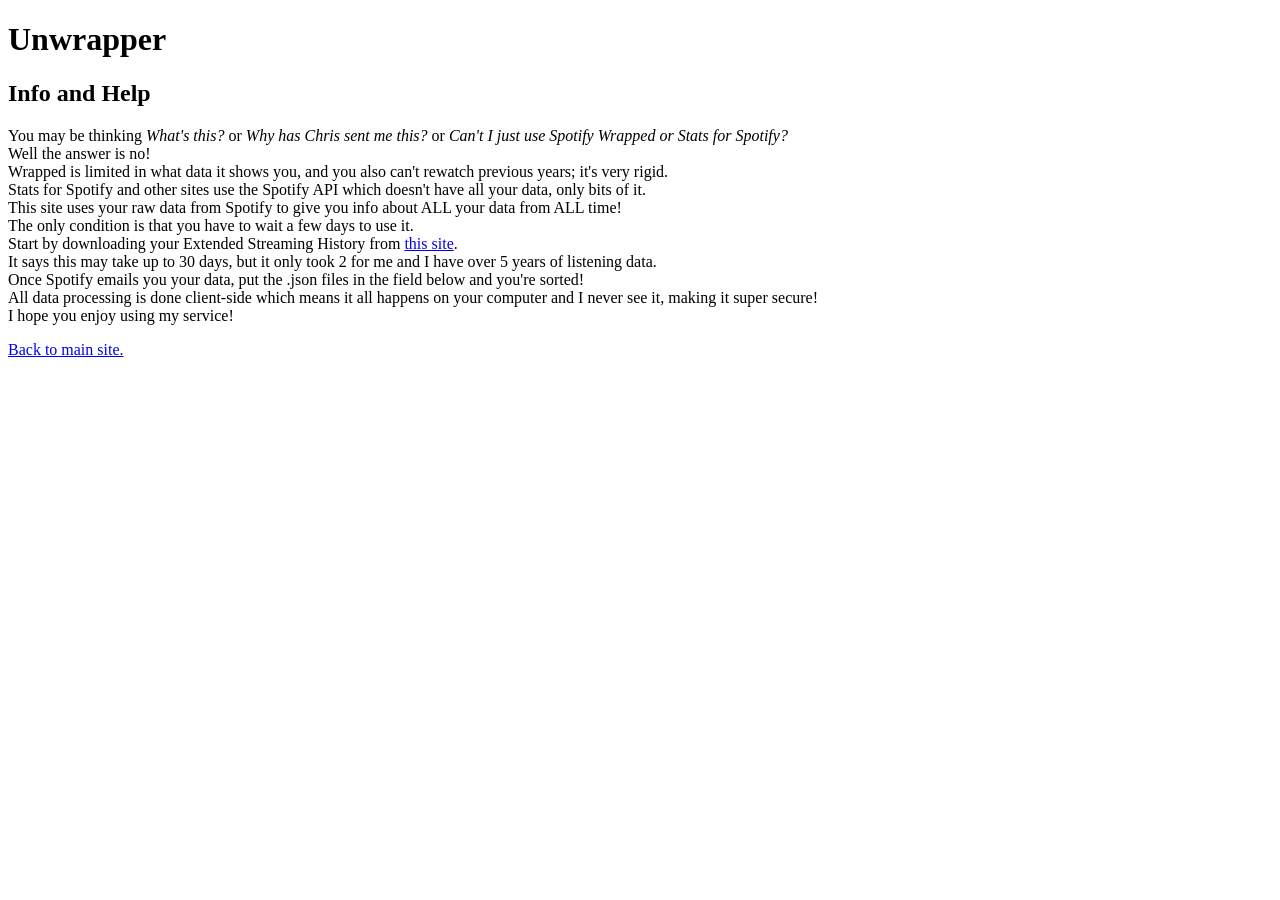
==== info/index.html @ 804d1a07 "moved the info so the main page looks a bit nicer" ====
<!DOCTYPE html>
<html lang="en">
<head>
    <meta charset="UTF-8">
    <meta name="viewport" content="width=device-width, initial-scale=1.0">
    <link rel="stylesheet" href="style.css">
    <title>Unwrapper</title>
    <link rel="manifest" href="manifest.json">
    <link rel="icon" href="icons/icon-192.png" type="image/png">
</head>
<body>
    <h1>Unwrapper</h1>
    <h2>Info and Help</h2>
    <p>
        You may be thinking <i>What's this?</i> or <i>Why has Chris sent me this?</i> or <i>Can't I just use Spotify Wrapped or Stats for Spotify?</i> <br>
        Well the answer is no! <br>
        Wrapped is limited in what data it shows you, and you also can't rewatch previous years; it's very rigid. <br>
        Stats for Spotify and other sites use the Spotify API which doesn't have all your data, only bits of it. <br>
        This site uses your raw data from Spotify to give you info about ALL your data from ALL time! <br>
        The only condition is that you have to wait a few days to use it. <br>
        Start by downloading your Extended Streaming History from <a href="https://www.spotify.com/us/account/privacy/">this site</a>. <br>
        It says this may take up to 30 days, but it only took 2 for me and I have over 5 years of listening data. <br>
        Once Spotify emails you your data, put the .json files in the field below and you're sorted! <br>
        All data processing is done client-side which means it all happens on your computer and I never see it, making it super secure! <br>
        I hope you enjoy using my service!
    </p>
    <a href="https://unwrapper.cjones.cymru">Back to main site.</a>
</body>
</html>
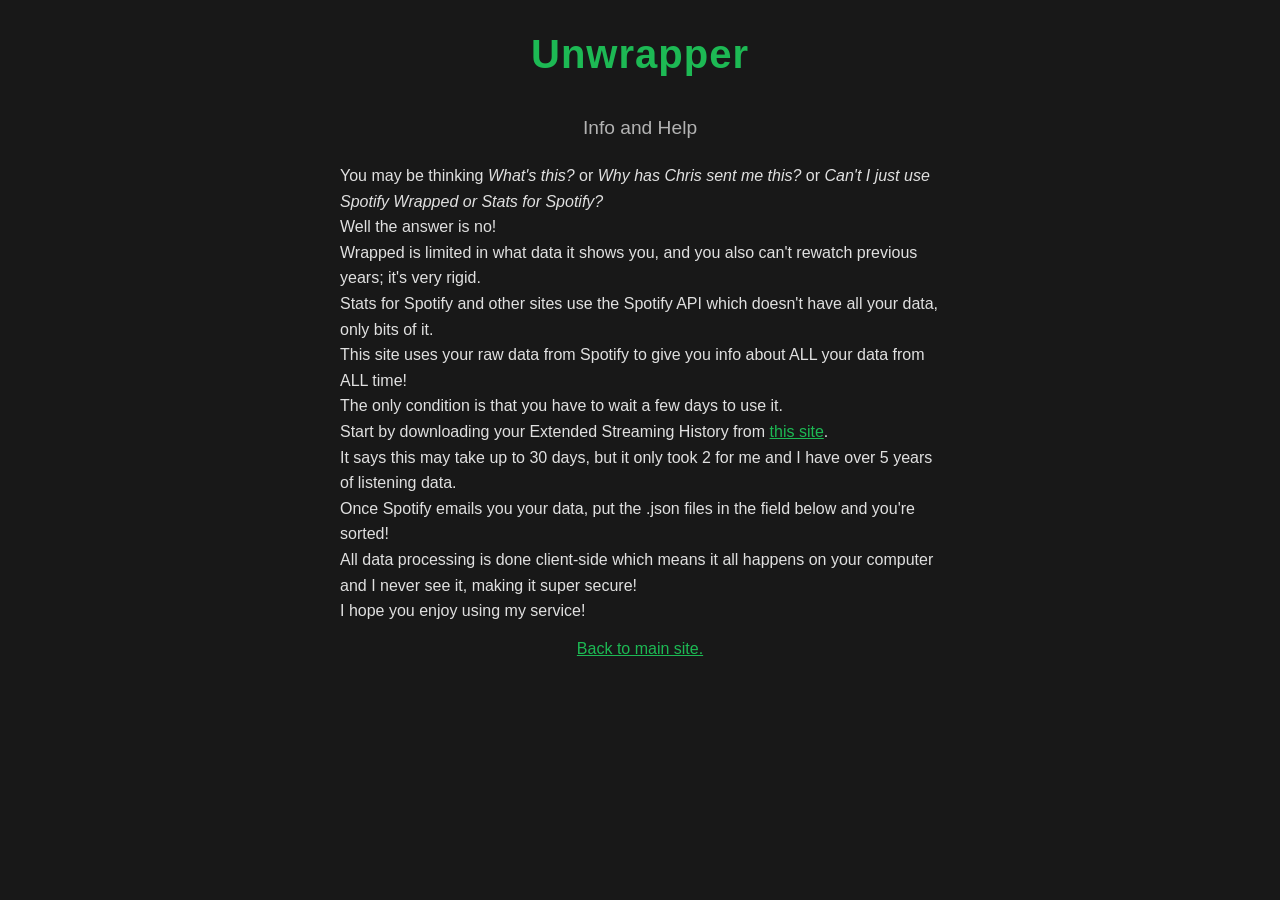
==== commit 93992b69: "styles and stuff should work now" ====
--- a/info/index.html
+++ b/info/index.html
@@ -3,10 +3,10 @@
 <head>
     <meta charset="UTF-8">
     <meta name="viewport" content="width=device-width, initial-scale=1.0">
-    <link rel="stylesheet" href="style.css">
+    <link rel="stylesheet" href="../style.css">
     <title>Unwrapper</title>
-    <link rel="manifest" href="manifest.json">
-    <link rel="icon" href="icons/icon-192.png" type="image/png">
+    <link rel="manifest" href="../manifest.json">
+    <link rel="icon" href="../icons/icon-192.png" type="image/png">
 </head>
 <body>
     <h1>Unwrapper</h1>
--- a/style.css
+++ b/style.css
@@ -0,0 +1,100 @@
+body {
+    font-family: 'Segoe UI', Arial, sans-serif;
+    background: #181818;
+    color: #f3f3f3;
+    margin: 0;
+    padding: 0;
+    min-height: 100vh;
+}
+
+main, body {
+    display: flex;
+    flex-direction: column;
+    align-items: center;
+    justify-content: flex-start;
+    min-height: 100vh;
+}
+
+h1, h2 {
+    margin-top: 2rem;
+    margin-bottom: 0.5rem;
+    text-align: center;
+}
+
+h1 {
+    font-size: 2.5rem;
+    color: #1db954;
+    letter-spacing: 1px;
+}
+
+h2 {
+    font-size: 1.2rem;
+    color: #b3b3b3;
+    font-weight: 400;
+}
+
+p, label {
+    font-size: 1rem;
+    max-width: 600px;
+    margin: 1rem auto;
+    line-height: 1.6;
+    color: #e0e0e0;
+}
+
+input[type="file"] {
+    margin: 1rem 0 0.5rem 0;
+    padding: 0.5rem;
+    background: #282828;
+    color: #f3f3f3;
+    border: 1px solid #333;
+    border-radius: 4px;
+    width: 300px;
+    font-size: 1rem;
+}
+
+button {
+    background: #1db954;
+    color: #fff;
+    border: none;
+    border-radius: 4px;
+    padding: 0.7rem 1.5rem;
+    font-size: 1.1rem;
+    font-weight: bold;
+    cursor: pointer;
+    margin-bottom: 1.5rem;
+    transition: background 0.2s;
+}
+
+button:hover {
+    background: #169943;
+}
+
+#stats {
+    background: #222;
+    color: #1db954;
+    border-radius: 6px;
+    padding: 1.2rem 2rem;
+    margin: 1.5rem auto;
+    font-size: 1.1rem;
+    min-width: 320px;
+    max-width: 600px;
+    box-shadow: 0 2px 12px rgba(0,0,0,0.15);
+    text-align: center;
+}
+
+#valid {
+    color: #ffb347;
+    font-size: 1rem;
+    margin-bottom: 0.5rem;
+    text-align: center;
+}
+
+a {
+    color: #1db954;
+    text-decoration: underline;
+    transition: color 0.2s;
+}
+
+a:hover {
+    color: #fff;
+}
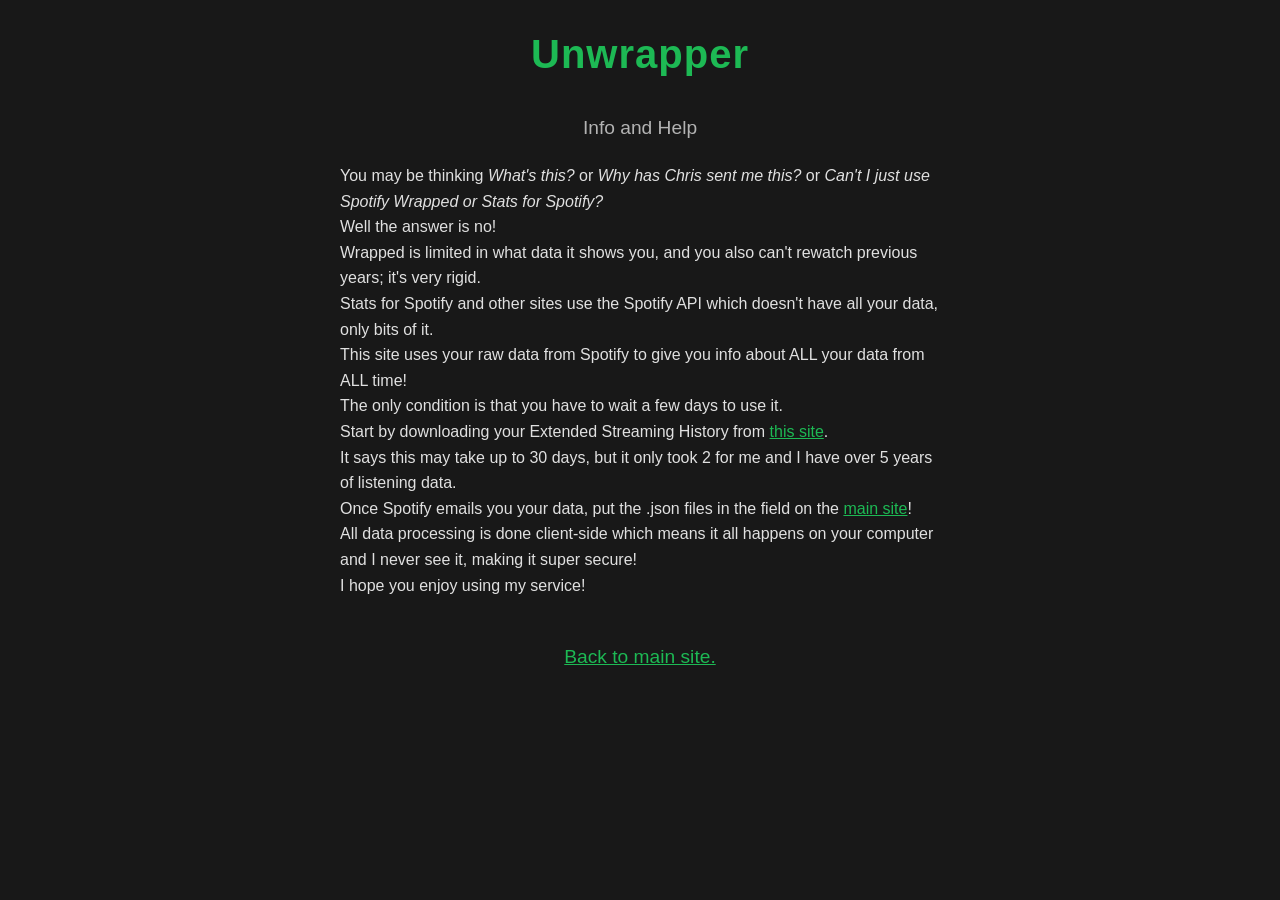
==== commit aaff9a42: "removed leading spaces and adjusted wording" ====
--- a/info/index.html
+++ b/info/index.html
@@ -12,18 +12,18 @@
     <h1>Unwrapper</h1>
     <h2>Info and Help</h2>
     <p>
-        You may be thinking <i>What's this?</i> or <i>Why has Chris sent me this?</i> or <i>Can't I just use Spotify Wrapped or Stats for Spotify?</i> <br>
-        Well the answer is no! <br>
-        Wrapped is limited in what data it shows you, and you also can't rewatch previous years; it's very rigid. <br>
-        Stats for Spotify and other sites use the Spotify API which doesn't have all your data, only bits of it. <br>
-        This site uses your raw data from Spotify to give you info about ALL your data from ALL time! <br>
-        The only condition is that you have to wait a few days to use it. <br>
-        Start by downloading your Extended Streaming History from <a href="https://www.spotify.com/us/account/privacy/">this site</a>. <br>
-        It says this may take up to 30 days, but it only took 2 for me and I have over 5 years of listening data. <br>
-        Once Spotify emails you your data, put the .json files in the field below and you're sorted! <br>
-        All data processing is done client-side which means it all happens on your computer and I never see it, making it super secure! <br>
+        You may be thinking <i>What's this?</i> or <i>Why has Chris sent me this?</i> or <i>Can't I just use Spotify Wrapped or Stats for Spotify?</i><br>
+        Well the answer is no!<br>
+        Wrapped is limited in what data it shows you, and you also can't rewatch previous years; it's very rigid.<br>
+        Stats for Spotify and other sites use the Spotify API which doesn't have all your data, only bits of it.<br>
+        This site uses your raw data from Spotify to give you info about ALL your data from ALL time!<br>
+        The only condition is that you have to wait a few days to use it.<br>
+        Start by downloading your Extended Streaming History from <a href="https://www.spotify.com/us/account/privacy/">this site</a>.<br>
+        It says this may take up to 30 days, but it only took 2 for me and I have over 5 years of listening data.<br>
+        Once Spotify emails you your data, put the .json files in the field on the <a href="https://unwrapper.cjones.cymru">main site</a>!<br>
+        All data processing is done client-side which means it all happens on your computer and I never see it, making it super secure!<br>
         I hope you enjoy using my service!
     </p>
-    <a href="https://unwrapper.cjones.cymru">Back to main site.</a>
+    <h2><a href="https://unwrapper.cjones.cymru">Back to main site.</a></h2>
 </body>
 </html>
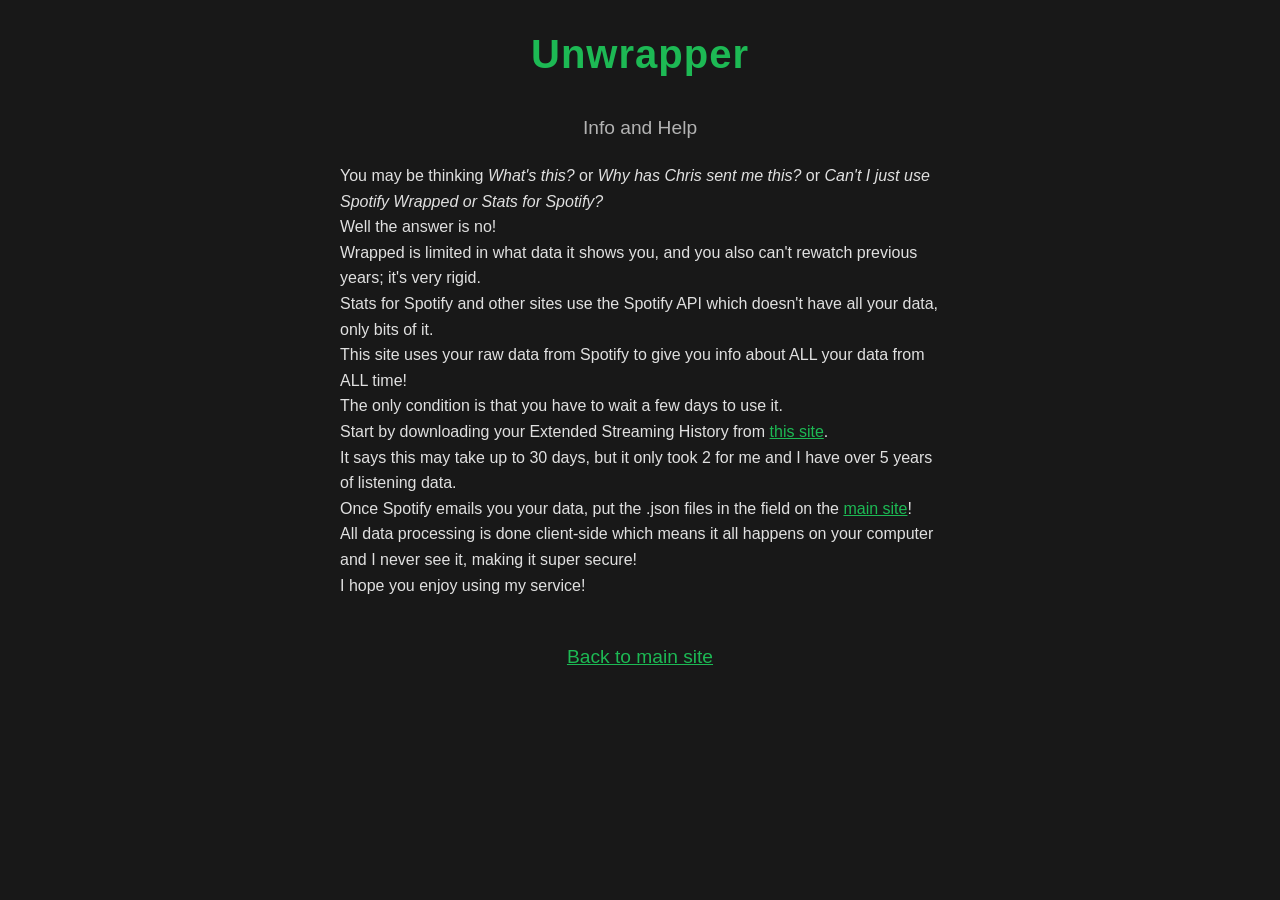
==== commit f28f427d: "didn't like that full stop" ====
--- a/info/index.html
+++ b/info/index.html
@@ -24,6 +24,6 @@
         All data processing is done client-side which means it all happens on your computer and I never see it, making it super secure!<br>
         I hope you enjoy using my service!
     </p>
-    <h2><a href="https://unwrapper.cjones.cymru">Back to main site.</a></h2>
+    <h2><a href="https://unwrapper.cjones.cymru">Back to main site</a></h2>
 </body>
 </html>
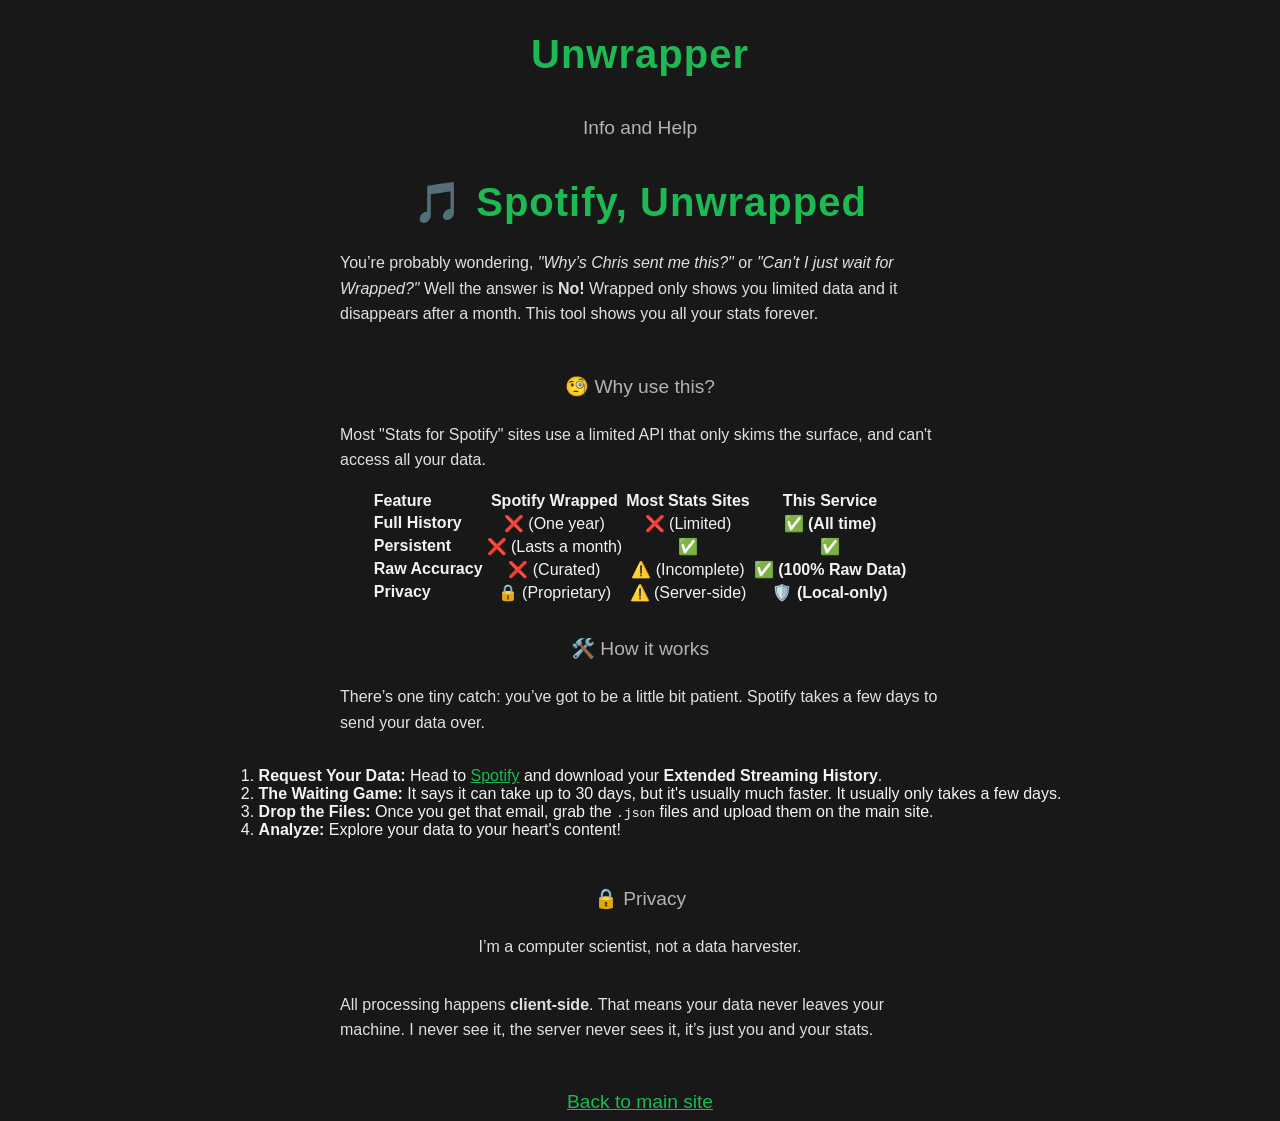
==== commit 7a86683d: "New info page" ====
--- a/info/index.html
+++ b/info/index.html
@@ -11,19 +11,64 @@
 <body>
     <h1>Unwrapper</h1>
     <h2>Info and Help</h2>
-    <p>
-        You may be thinking <i>What's this?</i> or <i>Why has Chris sent me this?</i> or <i>Can't I just use Spotify Wrapped or Stats for Spotify?</i><br>
-        Well the answer is no!<br>
-        Wrapped is limited in what data it shows you, and you also can't rewatch previous years; it's very rigid.<br>
-        Stats for Spotify and other sites use the Spotify API which doesn't have all your data, only bits of it.<br>
-        This site uses your raw data from Spotify to give you info about ALL your data from ALL time!<br>
-        The only condition is that you have to wait a few days to use it.<br>
-        Start by downloading your Extended Streaming History from <a href="https://www.spotify.com/us/account/privacy/">this site</a>.<br>
-        It says this may take up to 30 days, but it only took 2 for me and I have over 5 years of listening data.<br>
-        Once Spotify emails you your data, put the .json files in the field on the <a href="https://unwrapper.cjones.cymru">main site</a>!<br>
-        All data processing is done client-side which means it all happens on your computer and I never see it, making it super secure!<br>
-        I hope you enjoy using my service!
-    </p>
+    <h1>🎵 Spotify, Unwrapped</h1>
+
+    <p>You’re probably wondering, <em>"Why’s Chris sent me this?"</em> or <em>"Can't I just wait for Wrapped?"</em> Well the answer is <strong>No!</strong> Wrapped only shows you limited data and it disappears after a month. This tool shows you all your stats forever.</p>
+    
+    <h2>🧐 Why use this?</h2>
+    <p>Most "Stats for Spotify" sites use a limited API that only skims the surface, and can't access all your data.</p>
+    
+    <table>
+      <thead>
+        <tr>
+          <th style="text-align: left;">Feature</th>
+          <th style="text-align: center;">Spotify Wrapped</th>
+          <th style="text-align: center;">Most Stats Sites</th>
+          <th style="text-align: center;">This Service</th>
+        </tr>
+      </thead>
+      <tbody>
+        <tr>
+          <td style="text-align: left;"><strong>Full History</strong></td>
+          <td style="text-align: center;">❌ (One year)</td>
+          <td style="text-align: center;">❌ (Limited)</td>
+          <td style="text-align: center;">✅ <strong>(All time)</strong></td>
+        </tr>
+        <tr>
+          <td style="text-align: left;"><strong>Persistent</strong></td>
+          <td style="text-align: center;">❌ (Lasts a month)</td>
+          <td style="text-align: center;">✅</td>
+          <td style="text-align: center;">✅</td>
+        </tr>
+        <tr>
+          <td style="text-align: left;"><strong>Raw Accuracy</strong></td>
+          <td style="text-align: center;">❌ (Curated)</td>
+          <td style="text-align: center;">⚠️ (Incomplete)</td>
+          <td style="text-align: center;">✅ <strong>(100% Raw Data)</strong></td>
+        </tr>
+        <tr>
+          <td style="text-align: left;"><strong>Privacy</strong></td>
+          <td style="text-align: center;">🔒 (Proprietary)</td>
+          <td style="text-align: center;">⚠️ (Server-side)</td>
+          <td style="text-align: center;">🛡️ <strong>(Local-only)</strong></td>
+        </tr>
+      </tbody>
+    </table>
+
+    <h2>🛠️ How it works</h2>
+    <p>There’s one tiny catch: you’ve got to be a little bit patient. Spotify takes a few days to send your data over.</p>
+
+    <ol>
+      <li><strong>Request Your Data:</strong> Head to <a href="https://www.spotify.com/us/account/privacy/">Spotify</a> and download your <strong>Extended Streaming History</strong>.</li>
+      <li><strong>The Waiting Game:</strong> It says it can take up to 30 days, but it's usually much faster. It usually only takes a few days.</li>
+      <li><strong>Drop the Files:</strong> Once you get that email, grab the <code>.json</code> files and upload them on the main site.</li>
+      <li><strong>Analyze:</strong> Explore your data to your heart's content!</li>
+    </ol>
+
+    <h2>🔒 Privacy</h2>
+    <p>I’m a computer scientist, not a data harvester.</p>
+    <p>All processing happens <strong>client-side</strong>. That means your data never leaves your machine. I never see it, the server never sees it, it’s just you and your stats.</p>
+
     <h2><a href="https://unwrapper.cjones.cymru">Back to main site</a></h2>
 </body>
 </html>
--- a/style.css
+++ b/style.css
@@ -39,6 +39,11 @@
     margin: 1rem auto;
     line-height: 1.6;
     color: #e0e0e0;
+}
+
+/* Utility Class for JS toggling */
+.hidden {
+    display: none !important;
 }
 
 input[type="file"] {
@@ -69,19 +74,7 @@
     background: #169943;
 }
 
-#stats {
-    background: #222;
-    color: #1db954;
-    border-radius: 6px;
-    padding: 1.2rem 2rem;
-    margin: 1.5rem auto;
-    font-size: 1.1rem;
-    min-width: 320px;
-    max-width: 600px;
-    box-shadow: 0 2px 12px rgba(0,0,0,0.15);
-    text-align: center;
-}
-
+/* Status/Loading Message container */
 #valid {
     color: #ffb347;
     font-size: 1rem;
@@ -98,3 +91,110 @@
 a:hover {
     color: #fff;
 }
+
+/* --- DASHBOARD LAYOUT --- */
+
+/* The Bento Grid */
+#bento-grid {
+    display: grid;
+    grid-template-columns: 2fr 1fr;
+    grid-template-rows: 1fr 1fr;
+    gap: 1rem;
+    max-width: 800px;
+    margin: 1rem auto;
+    width: 90%;
+}
+
+.card {
+    background: #282828;
+    padding: 1.5rem;
+    border-radius: 8px;
+    box-shadow: 0 4px 6px rgba(0,0,0,0.3);
+}
+
+.big-card {
+    grid-row: 1 / span 2;
+    display: flex;
+    flex-direction: column;
+    justify-content: center;
+    align-items: center;
+    font-size: 2rem;
+    color: #1db954;
+}
+
+.small-card h3 {
+    margin-top: 0;
+    font-size: 1rem;
+    color: #b3b3b3;
+}
+
+/* Control Bar (Sticky) */
+#controls {
+    position: sticky;
+    top: 10px;
+    background: rgba(24, 24, 24, 0.95);
+    backdrop-filter: blur(5px);
+    padding: 1rem;
+    border-radius: 8px;
+    display: flex;
+    justify-content: space-between;
+    align-items: center;
+    max-width: 800px;
+    width: 90%; /* Match grid width */
+    margin: 0 auto 1rem auto;
+    z-index: 100;
+    border: 1px solid #333;
+    box-sizing: border-box; /* Important so padding doesn't break layout */
+}
+
+.tab-btn {
+    background: transparent;
+    border: 1px solid #1db954;
+    padding: 0.5rem 1rem;
+    margin-right: 0.5rem;
+    font-size: 0.9rem;
+    color: #f3f3f3;
+    cursor: pointer;
+    border-radius: 20px; /* Pill shape */
+    transition: all 0.2s;
+}
+
+.tab-btn.active {
+    background: #1db954;
+    color: white;
+}
+
+#time-range {
+    padding: 0.5rem;
+    background: #282828;
+    color: #f3f3f3;
+    border: 1px solid #333;
+    border-radius: 4px;
+}
+
+.stats-list {
+    width: 100%; /* Fill the viewport we just defined */
+    box-sizing: border-box;
+    background: #282828;
+    padding: 2rem 3rem;
+    border-radius: 8px;
+    list-style-position: outside;
+    margin-bottom: 2rem; /* Just a bit of space at the bottom */
+}
+
+.stats-list li {
+    padding: 0.8rem 0;
+    border-bottom: 1px solid #333;
+    color: #e0e0e0;
+    line-height: 1.4;
+}
+
+.stats-list li:last-child {
+    border-bottom: none;
+}
+
+#content-viewport {
+    width: 90%;
+    max-width: 800px;
+    margin: 0 auto;
+}
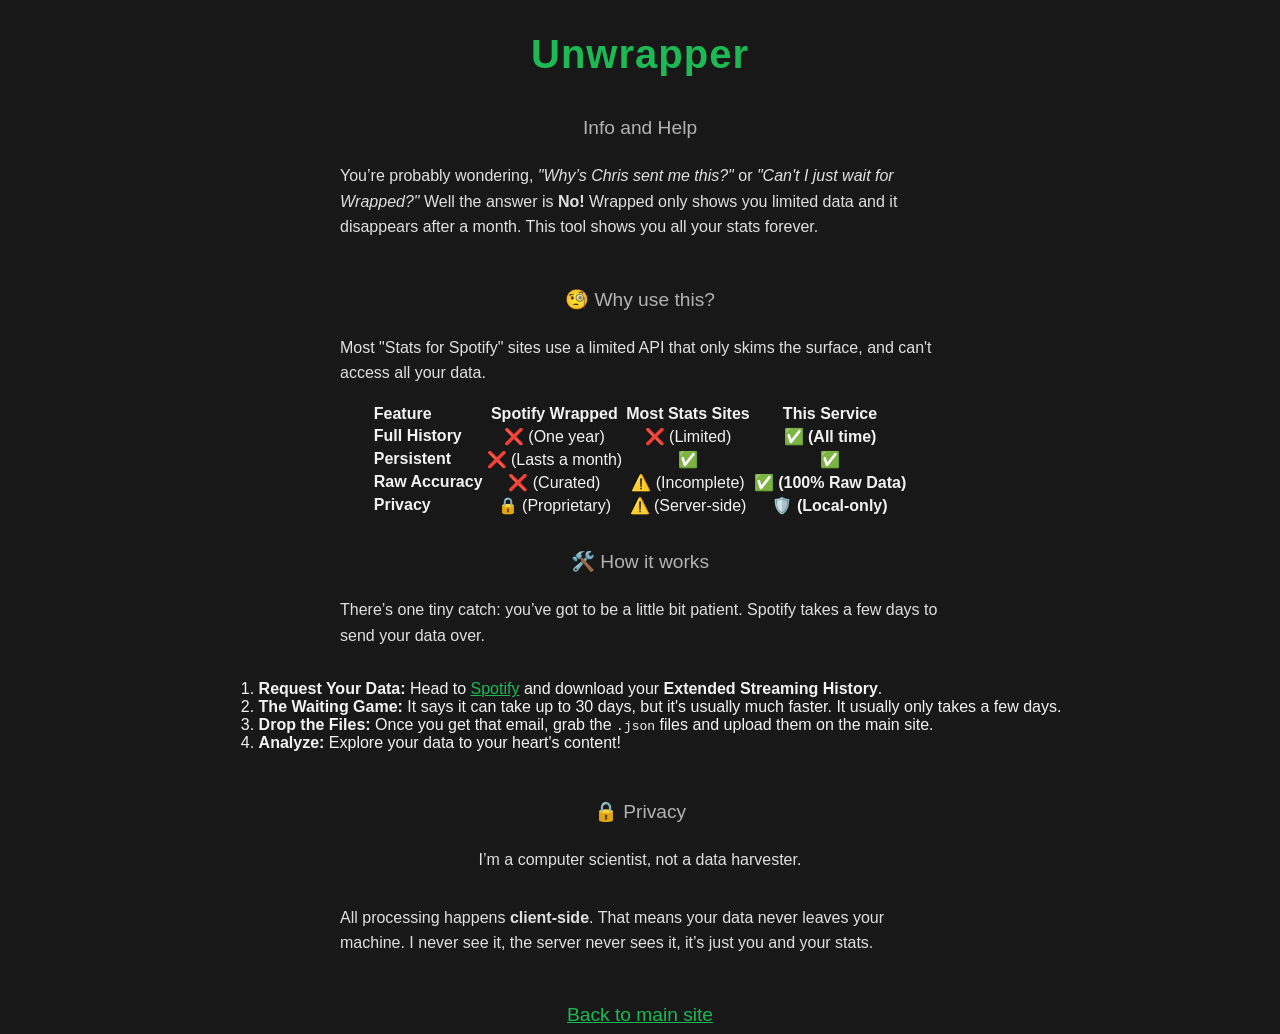
==== commit b4b989ff: "Updated title and table width" ====
--- a/info/index.html
+++ b/info/index.html
@@ -11,14 +11,13 @@
 <body>
     <h1>Unwrapper</h1>
     <h2>Info and Help</h2>
-    <h1>🎵 Spotify, Unwrapped</h1>
 
     <p>You’re probably wondering, <em>"Why’s Chris sent me this?"</em> or <em>"Can't I just wait for Wrapped?"</em> Well the answer is <strong>No!</strong> Wrapped only shows you limited data and it disappears after a month. This tool shows you all your stats forever.</p>
     
     <h2>🧐 Why use this?</h2>
     <p>Most "Stats for Spotify" sites use a limited API that only skims the surface, and can't access all your data.</p>
     
-    <table>
+    <table style="width: max-content; margin: 0 auto;">
       <thead>
         <tr>
           <th style="text-align: left;">Feature</th>
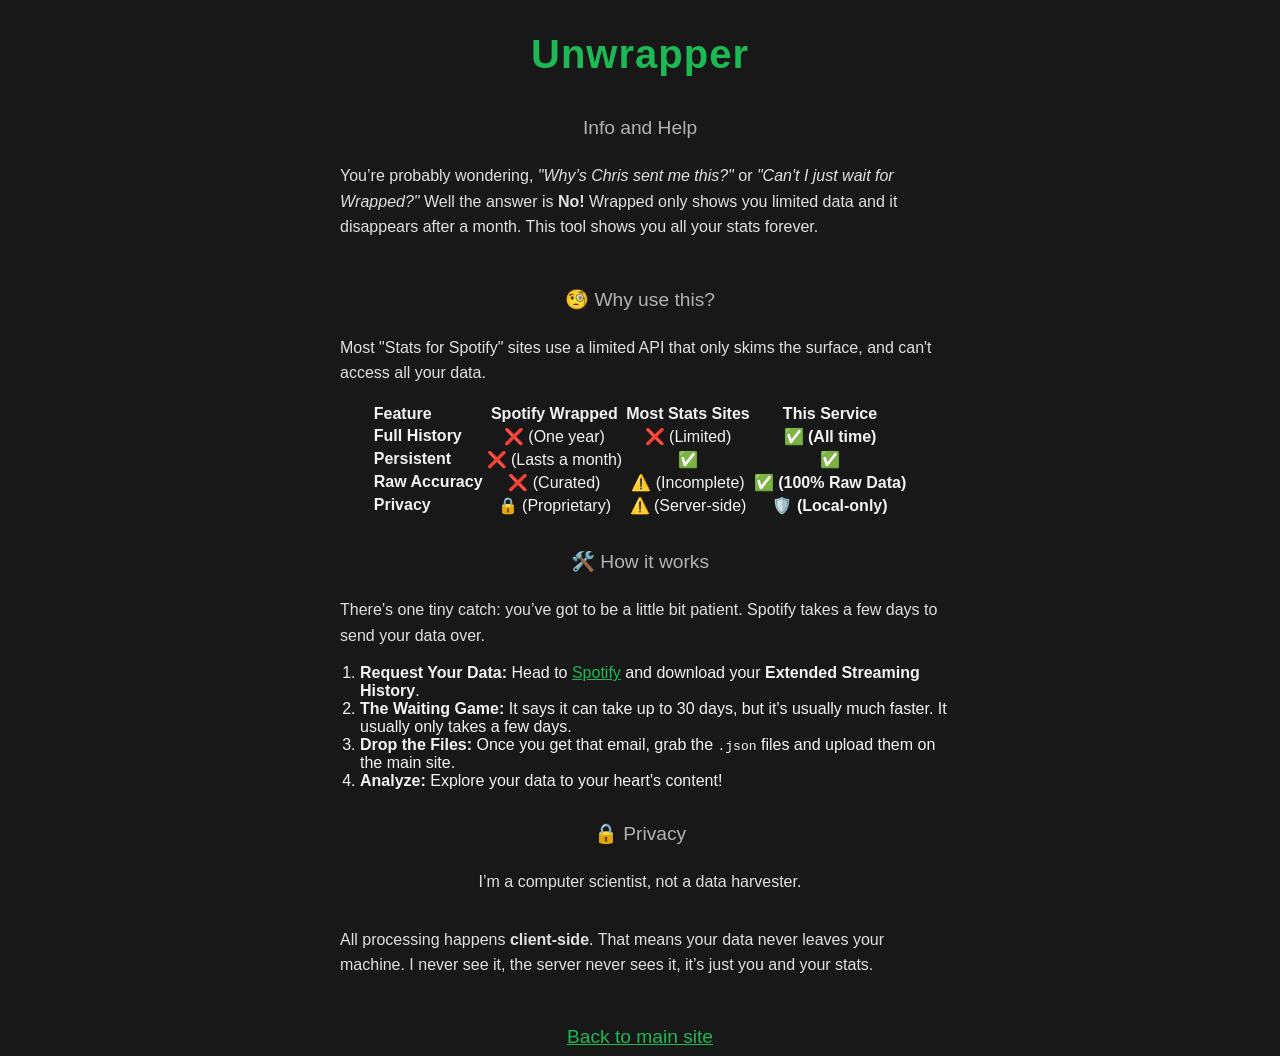
==== commit 1e3b2a6a: "Fixed big list" ====
--- a/info/index.html
+++ b/info/index.html
@@ -57,7 +57,7 @@
     <h2>🛠️ How it works</h2>
     <p>There’s one tiny catch: you’ve got to be a little bit patient. Spotify takes a few days to send your data over.</p>
 
-    <ol>
+    <ol style="max-width: 600px; margin: 0 auto; text-align: left;">
       <li><strong>Request Your Data:</strong> Head to <a href="https://www.spotify.com/us/account/privacy/">Spotify</a> and download your <strong>Extended Streaming History</strong>.</li>
       <li><strong>The Waiting Game:</strong> It says it can take up to 30 days, but it's usually much faster. It usually only takes a few days.</li>
       <li><strong>Drop the Files:</strong> Once you get that email, grab the <code>.json</code> files and upload them on the main site.</li>
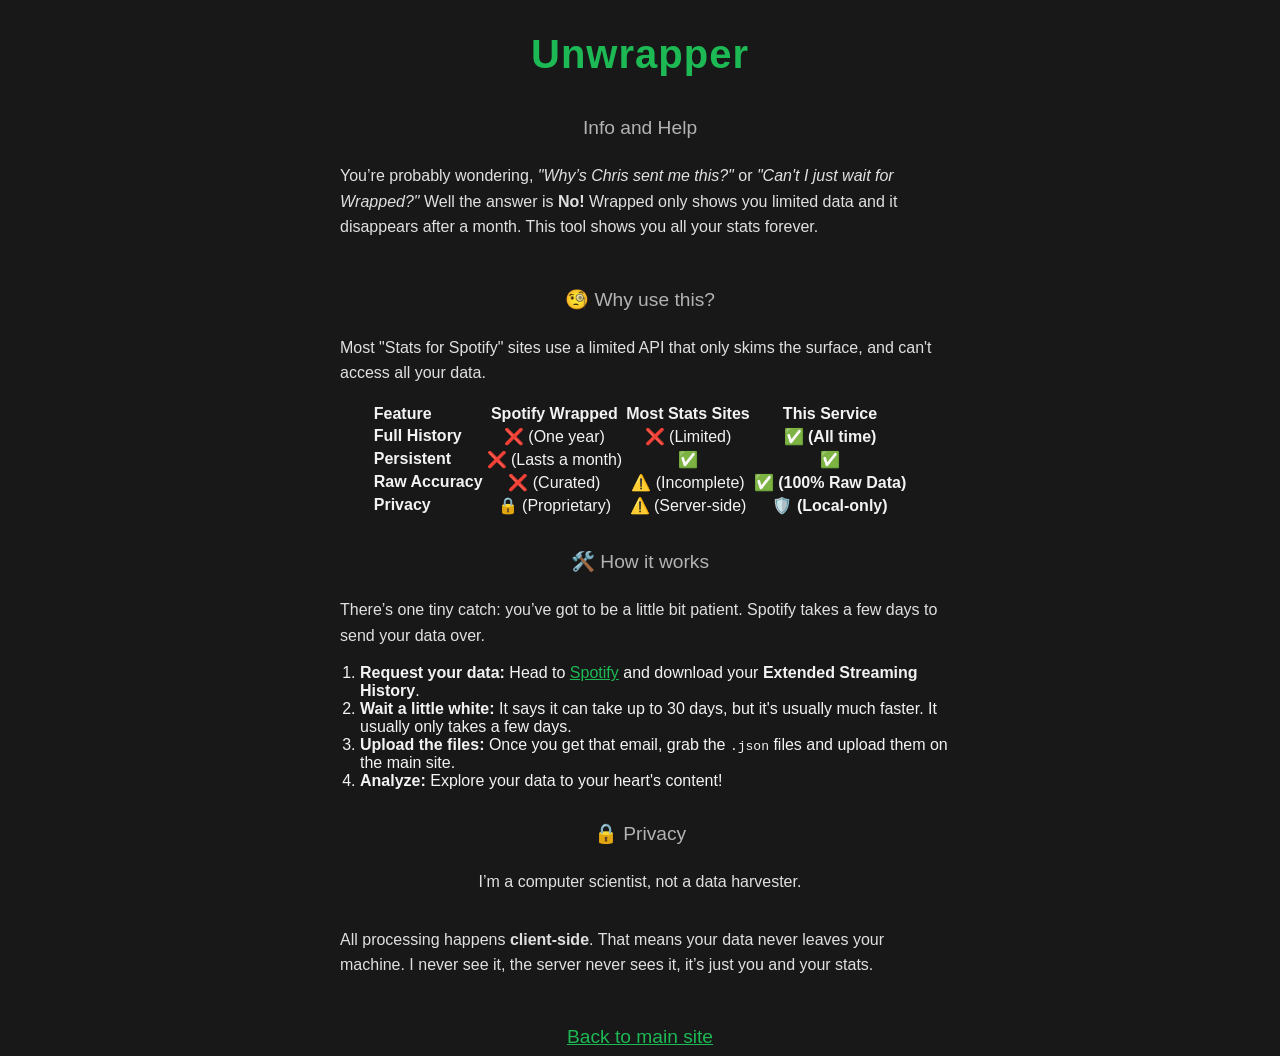
==== commit e9892b18: "Updated instructions" ====
--- a/info/index.html
+++ b/info/index.html
@@ -58,9 +58,9 @@
     <p>There’s one tiny catch: you’ve got to be a little bit patient. Spotify takes a few days to send your data over.</p>
 
     <ol style="max-width: 600px; margin: 0 auto; text-align: left;">
-      <li><strong>Request Your Data:</strong> Head to <a href="https://www.spotify.com/us/account/privacy/">Spotify</a> and download your <strong>Extended Streaming History</strong>.</li>
-      <li><strong>The Waiting Game:</strong> It says it can take up to 30 days, but it's usually much faster. It usually only takes a few days.</li>
-      <li><strong>Drop the Files:</strong> Once you get that email, grab the <code>.json</code> files and upload them on the main site.</li>
+      <li><strong>Request your data:</strong> Head to <a href="https://www.spotify.com/us/account/privacy/">Spotify</a> and download your <strong>Extended Streaming History</strong>.</li>
+      <li><strong>Wait a little white:</strong> It says it can take up to 30 days, but it's usually much faster. It usually only takes a few days.</li>
+      <li><strong>Upload the files:</strong> Once you get that email, grab the <code>.json</code> files and upload them on the main site.</li>
       <li><strong>Analyze:</strong> Explore your data to your heart's content!</li>
     </ol>
 
